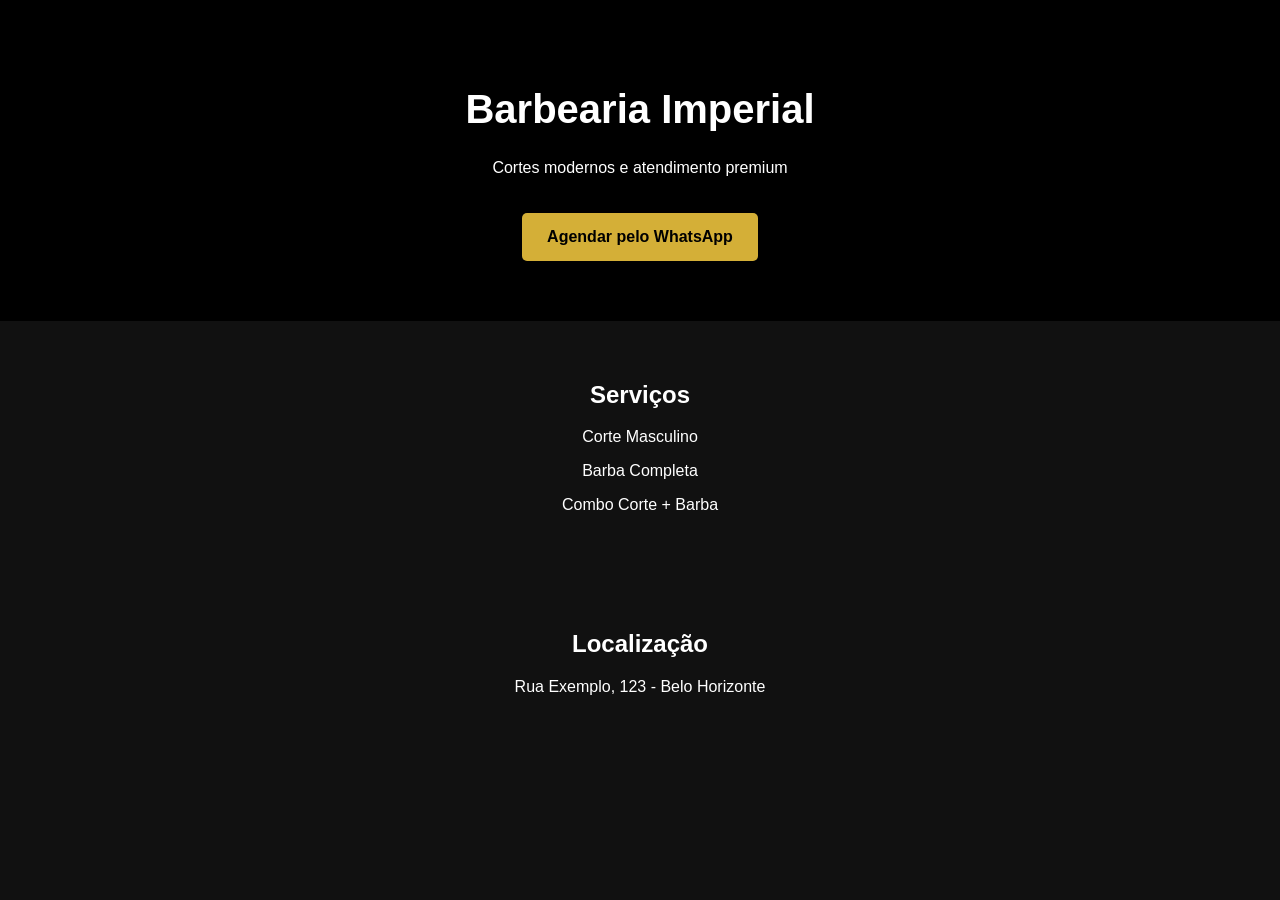
==== indexTeste.html @ 1aaf34bf "feat-initial" ====
<!DOCTYPE html>
<html lang="pt-br">
<head>
  <meta charset="UTF-8">
  <meta name="viewport" content="width=device-width, initial-scale=1.0">
  <title>Barbearia Imperial</title>
  <style>
    body {
      margin: 0;
      font-family: Arial, sans-serif;
      background-color: #111;
      color: white;
      text-align: center;
    }
    header {
      padding: 60px 20px;
      background: #000;
    }
    h1 {
      font-size: 40px;
    }
    .btn {
      display: inline-block;
      margin-top: 20px;
      padding: 15px 25px;
      background: #d4af37;
      color: black;
      text-decoration: none;
      font-weight: bold;
      border-radius: 5px;
    }
    section {
      padding: 40px 20px;
    }
  </style>
</head>
<body>

<header>
  <h1>Barbearia Imperial</h1>
  <p>Cortes modernos e atendimento premium</p>
  <a class="btn" href="https://wa.me/5599999999999">Agendar pelo WhatsApp</a>
</header>

<section>
  <h2>Serviços</h2>
  <p>Corte Masculino</p>
  <p>Barba Completa</p>
  <p>Combo Corte + Barba</p>
</section>

<section>
  <h2>Localização</h2>
  <p>Rua Exemplo, 123 - Belo Horizonte</p>
</section>

</body>
</html>
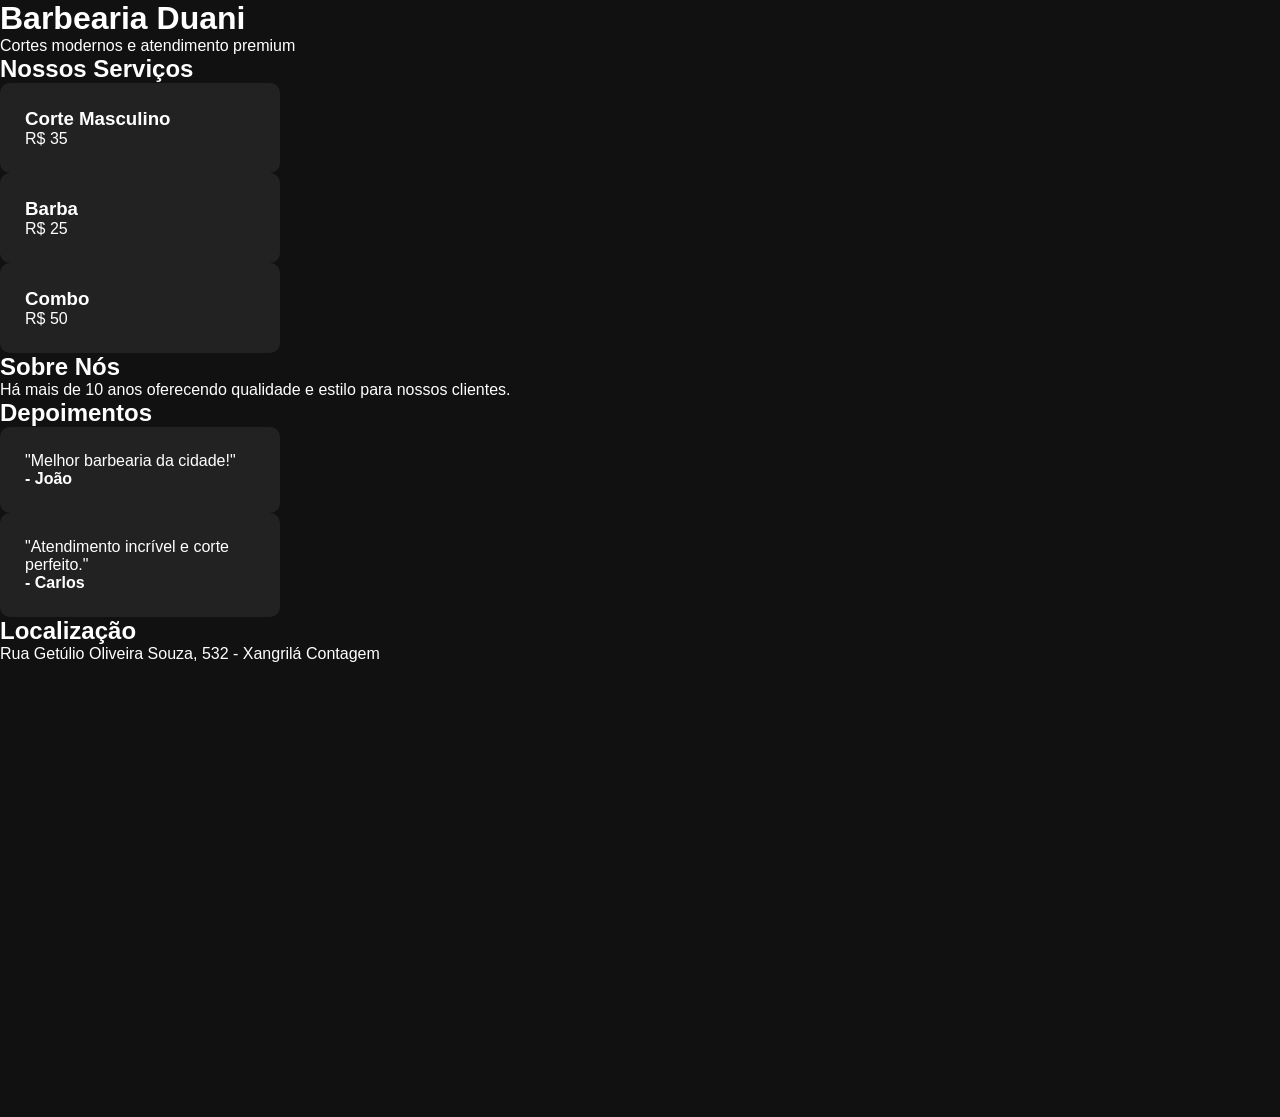
==== commit abe8ce13: "refactor" ====
--- a/indexTeste.html
+++ b/indexTeste.html
@@ -1,59 +1,63 @@
-
 <!DOCTYPE html>
 <html lang="pt-br">
 <head>
-  <meta charset="UTF-8">
-  <meta name="viewport" content="width=device-width, initial-scale=1.0">
-  <title>Barbearia Imperial</title>
-  <style>
-    body {
-      margin: 0;
-      font-family: Arial, sans-serif;
-      background-color: #111;
-      color: white;
-      text-align: center;
-    }
-    header {
-      padding: 60px 20px;
-      background: #000;
-    }
-    h1 {
-      font-size: 40px;
-    }
-    .btn {
-      display: inline-block;
-      margin-top: 20px;
-      padding: 15px 25px;
-      background: #d4af37;
-      color: black;
-      text-decoration: none;
-      font-weight: bold;
-      border-radius: 5px;
-    }
-    section {
-      padding: 40px 20px;
-    }
-  </style>
+<meta charset="UTF-8">
+<meta name="viewport" content="width=device-width, initial-scale=1.0">
+<title>Barbearia Duani</title>
+<link rel="stylesheet" href="css/style.css">
 </head>
+
 <body>
+<div class="banner"></div>
 
 <header>
-  <h1>Barbearia Imperial</h1>
+  <h1>Barbearia Duani</h1>
   <p>Cortes modernos e atendimento premium</p>
-  <a class="btn" href="https://wa.me/5599999999999">Agendar pelo WhatsApp</a>
+  <!-- <a class="btn" href="https://wa.me/5531988317758">Agendar Agora</a> -->
 </header>
 
 <section>
-  <h2>Serviços</h2>
-  <p>Corte Masculino</p>
-  <p>Barba Completa</p>
-  <p>Combo Corte + Barba</p>
+  <h2>Nossos Serviços</h2>
+  <div class="servicos">
+    <div class="card">
+      <h3>Corte Masculino</h3>
+      <p>R$ 35</p>
+    </div>
+    <div class="card">
+      <h3>Barba</h3>
+      <p>R$ 25</p>
+    </div>
+    <div class="card">
+      <h3>Combo</h3>
+      <p>R$ 50</p>
+    </div>
+  </div>
+</section>
+<section>
+  <h2>Sobre Nós</h2>
+  <p>Há mais de 10 anos oferecendo qualidade e estilo para nossos clientes.</p>
+</section>
+
+<section>
+  <h2>Depoimentos</h2>
+  <div class="servicos">
+    <div class="card">
+      <p>"Melhor barbearia da cidade!"</p>
+      <strong>- João</strong>
+    </div>
+    <div class="card">
+      <p>"Atendimento incrível e corte perfeito."</p>
+      <strong>- Carlos</strong>
+    </div>
+  </div>
 </section>
 
 <section>
   <h2>Localização</h2>
-  <p>Rua Exemplo, 123 - Belo Horizonte</p>
+  <p>Rua Getúlio Oliveira Souza, 532 - Xangrilá Contagem</p>
 </section>
 
+<!-- <a class="whatsapp-fixo" href="https://wa.me/5531988317758">W</a> -->
+<iframe src="https://www.google.com/maps/embed?pb=!1m18!1m12!1m3!1d3752.9128871916264!2d-44.022008923844076!3d-19.843638535626855!2m3!1f0!2f0!3f0!3m2!1i1024!2i768!4f13.1!3m3!1m2!1s0xa69180ae783d55%3A0x649aafebd9800b49!2sR.%20Get%C3%BAlio%20de%20Oliveira%20Souza%2C%20532%20-%20Parque%20Xangri-L%C3%A1%2C%20Contagem%20-%20MG%2C%2032186-140!5e0!3m2!1spt-BR!2sbr!4v1771868011442!5m2!1spt-BR!2sbr" width="600" height="450" style="border:0;" allowfullscreen="" loading="lazy" referrerpolicy="no-referrer-when-downgrade"></iframe>
 </body>
 </html>
--- a/css/style.css
+++ b/css/style.css
@@ -0,0 +1,285 @@
+*{
+    margin:0;
+    padding:0;
+    box-sizing:border-box;
+    font-family:'Poppins', sans-serif;
+}
+
+body{
+    background:#111;
+    color:#fff;
+}
+
+.container{
+    max-width:1200px;
+    margin:auto;
+    display:flex;
+    justify-content:space-between;
+    align-items:center;
+    padding:20px;
+}
+
+.topo{
+    background:#000;
+    position:fixed;
+    width:100%;
+    z-index:1000;
+}
+
+.topo h1{
+    font-size:22px;
+    color:#d4af37;
+}
+
+.topo nav a{
+    color:#fff;
+    margin-left:20px;
+    text-decoration:none;
+    transition:0.3s;
+}
+
+.topo nav a:hover{
+    color:#d4af37;
+}
+
+.hero{
+    height:100vh;
+    background:url('../img/banner.jpg') center/cover no-repeat;
+    display:flex;
+    justify-content:center;
+    align-items:center;
+    text-align:center;
+}
+
+.overlay{
+    background:rgba(0,0,0,0.7);
+    padding:40px;
+}
+
+.overlay h2{
+    font-size:40px;
+    margin-bottom:20px;
+}
+
+.btn-principal{
+    display:inline-block;
+    padding:12px 25px;
+    background:#d4af37;
+    color:#000;
+    font-weight:600;
+    text-decoration:none;
+    border-radius:5px;
+    transition:0.3s;
+}
+
+.btn-principal:hover{
+    background:#fff;
+}
+
+.section{
+    padding:80px 20px;
+    text-align:center;
+}
+
+.dark{
+    background:#1a1a1a;
+}
+
+.cards{
+    display:flex;
+    gap:20px;
+    justify-content:center;
+    flex-wrap:wrap;
+    margin-top:40px;
+}
+
+.card{
+    background:#222;
+    padding:25px;
+    width:280px;
+    border-radius:10px;
+    transition:0.3s;
+}
+
+.card:hover{
+    transform:translateY(-8px);
+}
+
+.destaque{
+    border:2px solid #d4af37;
+}
+
+.preco{
+    font-size:22px;
+    color:#d4af37;
+    margin:10px 0;
+}
+
+footer{
+    background:#000;
+    padding:20px;
+    text-align:center;
+}
+
+.whatsapp-fixo{
+    position:fixed;
+    bottom:20px;
+    right:20px;
+    background:#25d366;
+    color:#fff;
+    padding:15px;
+    border-radius:50%;
+    text-decoration:none;
+    font-size:20px;
+}
+
+.lista-servicos{
+    display:flex;
+    justify-content:center;
+    gap:40px;
+    flex-wrap:wrap;
+    margin-top:40px;
+}
+
+.lista-servicos div{
+    background:#222;
+    padding:25px;
+    border-radius:10px;
+    width:300px;
+}
+
+.lista-servicos h3{
+    color:#d4af37;
+    margin-bottom:15px;
+}
+
+.lista-servicos ul{
+    list-style:none;
+}
+
+.lista-servicos li{
+    margin-bottom:8px;
+}
+
+.galeria{
+    display:grid;
+    grid-template-columns:repeat(auto-fit,minmax(250px,1fr));
+    gap:15px;
+    margin-top:40px;
+}
+
+.galeria img{
+    width:100%;
+    border-radius:10px;
+    transition:0.4s;
+}
+
+.galeria img:hover{
+    transform:scale(1.05);
+}
+
+.form-agendamento{
+    display:flex;
+    flex-direction:column;
+    gap:15px;
+    max-width:400px;
+    margin:40px auto;
+}
+
+.form-agendamento select,
+.form-agendamento input{
+    padding:12px;
+    border-radius:5px;
+    border:none;
+    font-size:16px;
+}
+
+.form-agendamento button{
+    padding:12px;
+    background:#d4af37;
+    border:none;
+    font-weight:600;
+    cursor:pointer;
+    transition:0.3s;
+}
+
+.form-agendamento button:hover{
+    background:#fff;
+}
+.form-agendamento{
+    display:flex;
+    flex-direction:column;
+    gap:15px;
+    max-width:400px;
+    margin:40px auto;
+}
+
+.form-agendamento input,
+.form-agendamento select{
+    padding:12px;
+    border-radius:5px;
+    border:none;
+    font-size:16px;
+}
+
+.form-agendamento button{
+    padding:12px;
+    background:#d4af37;
+    border:none;
+    font-weight:600;
+    cursor:pointer;
+    transition:0.3s;
+}
+
+.form-agendamento button:hover{
+    background:#fff;
+}
+
+.confirmacao{
+    margin-top:10px;
+    color:#d4af37;
+    font-weight:600;
+}
+.admin-btn{
+  position:fixed;
+  top:10px;
+  right:10px;
+  background:#000;
+  color:#d4af37;
+  border:none;
+  padding:10px;
+  cursor:pointer;
+  border-radius:5px;
+  z-index:2000;
+}
+
+.admin-panel{
+  position:fixed;
+  top:0;
+  right:-400px;
+  width:350px;
+  height:100%;
+  background:#111;
+  color:#fff;
+  padding:20px;
+  transition:0.4s;
+  overflow:auto;
+  z-index:3000;
+}
+
+.admin-panel.ativo{
+  right:0;
+}
+
+.admin-panel h3{
+  margin-bottom:15px;
+  color:#d4af37;
+}
+
+.admin-panel button{
+  margin-top:10px;
+  padding:8px;
+  background:#d4af37;
+  border:none;
+  cursor:pointer;
+}
